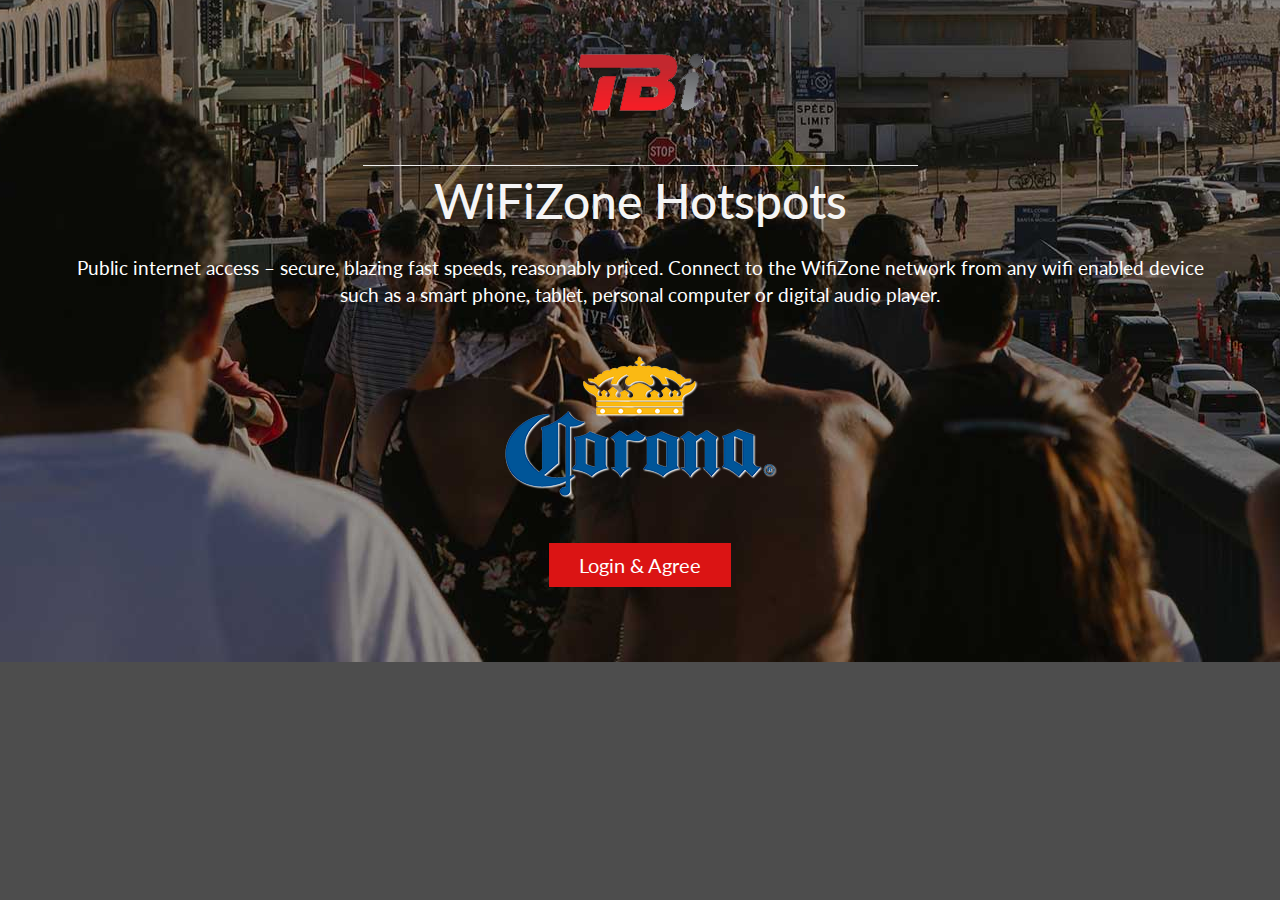
==== index.html @ 236fcb03 "inicia proyecto" ====
<!DOCTYPE html>
<html lang="en">
<head>
	<meta charset="UTF-8">
	<title>Wifi</title>

	<meta charset="utf-8">
	    <title>Wifi</title>
	    <meta name="viewport" content="width=device-width,  minimum-scale=1,  maximum-scale=1">
	    <meta name="description" content="">
	    <meta name="author" content="">
		<!-- Styles-->
		<link rel="shortcut icon" href="img/favicon.png">
		<link rel="stylesheet" href="css/style.css">
		

</head>
<body>

<header class="contenedor">
	<div class="container">
		<div class="row">

			<!-- lOGO -->
				<div class="col-xs-12 logo">
					<img src="img/logo.png" alt="logo">
				</div>
				
				<div class="col-xs-offset-3 col-xs-6 regla">
					<hr>
				</div>

			<!-- ENCABEZADO -->
				<div class="col-xs-12 encabezado contenedor">
					
					<h2>WiFiZone Hotspots</h2>
					<p>Public internet access – secure, blazing fast speeds, reasonably priced. Connect to the WifiZone network from any wifi enabled device such as a smart phone, tablet, personal computer or digital audio player.</p>
					<div class="col-md-12" id="corona">
						<img src="img/corona.png" alt="corona">
					</div>
					<a href="aterrizaje.html">Login & Agree</a>
				</div>
		</div>
	</div>
</header>

<script src="js/bootstrap.js"></script>
</body>
</html>
---- css/style.css ----
/* ---------------------------------------------------------------------- */
/*	Import styles
/* ---------------------------------------------------------------------- */

@import url("../css/normalize.css");

/* bootstrap.css  - include resetes ( Media querys, grid-responsive,layout).*/
@import url("../css/bootstrap/bootstrap.css");
@import url("../css/bootstrap/bootstrap-theme.css");

/* Fonts*/
@import url(http://fonts.googleapis.com/css?family=Droid+Serif:400,700);
@import url(http://fonts.googleapis.com/css?family=Lato:100,300,400,700,900);


/* Font Awesome */
@import url("../css/font-awesome.min.css");



/* ESTILOS GENERALES*/


body{
	
	background-color: #4d4d4d;
	line-height:30px;
	color:#4d4d4d;
	font-family: Lato;
	font-size: 16px;
	font-weight: 300;
	
}
a{	
	color: #575757;
}

p{
	line-height: 27px;
	font-weight: lighter;
	color: #9a9a9a;
	word-wrap: break-word;
	font-size: 1.2em;
}
h1 {font-size:24px;}
h2 {font-size: 3em;
	font-weight: 800px;}
h3 {font-size:18px;}
h4 {font-size:16px;}
h5 {font-size:14px;}
h6 {font-size:12px;}

h1, h2, h3, h4, h5, h6 {
	
	font-weight: 300;
	line-height: 30px;
	color: #f5f5f5;
	margin: 0;	
}
img{
	max-width: 100%;
}
.clearfix{
	width:1px;
	height:1px;	
	display:block;
	clear:both;
	content:" , ";
}


.contenedor{

	padding: 5% 0;
}

/* HEADER */

header{

	background-color: #4d4d4d;
	background-image: url("../img/background.jpg");
	background-position: bottom center;
	background-repeat: no-repeat;

	
}

.regla{

	color: #f5f5f5;
	text-align: center;
	height: 1px;
	margin-top: 2em;
}

/* LOGO */

.logo{

	text-align: center;
	margin-top: 10vh;
}


/* Encabezado*/

.encabezado{

	text-align: center;
}

.encabezado h2{

	font-weight: 500;
}

.encabezado p{

	color:#fff;
	font-weight: 400;
	margin-top: 2em;
	margin-bottom: 2em;
}

#corona{

	margin-bottom: 3em;
}

.encabezado a{

	background-color: #DB1414;
	color: #fff;
	cursor: pointer;
	font-size: 20px;
	font-weight: 400;
	padding: 0.5em 1.5em;
	text-align: center;
	text-decoration: none;

	-webkit-transition: 1s linear all;
	-o-transition: 1s linear all;
	transition: 1s linear all;

}

.encabezado a:hover{

	background-color: transparent;
	border: 2px solid #fff;
}

/* Video */

#player{

	width:100%; 
	height:500px;
	margin-bottom: 3.1em;
}



/* ---------------------------------------------------------------------- */
/*  Version 1920px
/* ---------------------------------------------------------------------- */

@media handheld, only screen and (max-width: 1920px) {	

.contenedor{

	padding: 6em 0;
}

.logo{

	text-align: center;
	margin-top: 8.2vh;
}

}

/* ---------------------------------------------------------------------- */
/*  Version 1680px
/* ---------------------------------------------------------------------- */

@media handheld, only screen and (max-width: 1680px) {	

.contenedor{

	padding: 5.9em 0;
}

.logo{

	text-align: center;
	margin-top: 7.5vh;
}

}


/* ---------------------------------------------------------------------- */
/*  Version 1368px
/* ---------------------------------------------------------------------- */

@media handheld, only screen and (max-width: 1368px) {

.contenedor{

	padding: 2.5em 0;
}


.logo{

	text-align: center;
	margin-top: 1vh;
}

#player{

	width:100%; 
	height:300px;
	margin-bottom: 0em;
}


}


/* ---------------------------------------------------------------------- */
/*  Version 1024px
/* ---------------------------------------------------------------------- */

@media handheld, only screen and (max-width: 1024px) {


.contenedor{

	padding: 3.6em 0;
}


.logo{

	text-align: center;
	margin-top: 2vh;
}




}



/* ---------------------------------------------------------------------- */
/*  Version 480px
/* ---------------------------------------------------------------------- */

@media handheld, only screen and (max-width: 480px) {


	#player{

	width:90%; 
	height:300px;
	margin-bottom: 0em;
}


}
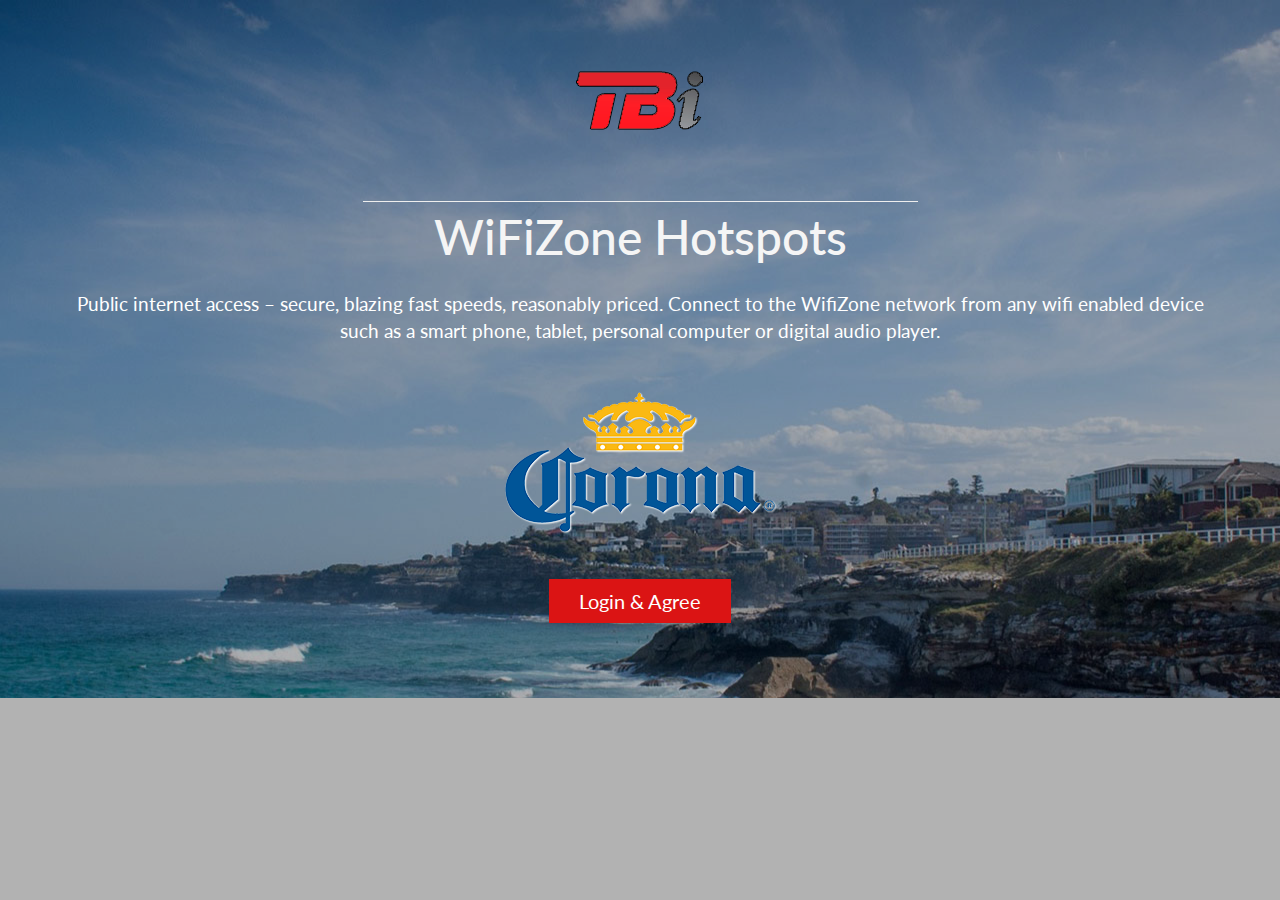
==== commit 49c179a6: "tercera revision landing final" ====
--- a/index.html
+++ b/index.html
@@ -18,6 +18,7 @@
 <body>
 
 <header class="contenedor">
+<div class="bg-img"></div>
 	<div class="container">
 		<div class="row">
 
--- a/css/style.css
+++ b/css/style.css
@@ -24,7 +24,7 @@
 
 body{
 	
-	background-color: #4d4d4d;
+	
 	line-height:30px;
 	color:#4d4d4d;
 	font-family: Lato;
@@ -72,8 +72,11 @@
 
 .contenedor{
 
+	
 	padding: 5% 0;
 }
+
+
 
 /* HEADER */
 
@@ -81,11 +84,23 @@
 
 	background-color: #4d4d4d;
 	background-image: url("../img/background.jpg");
-	background-position: bottom center;
+	background-position: top center;
 	background-repeat: no-repeat;
-
-	
-}
+	
+
+}
+
+.bg-img{
+
+   position: absolute;
+   top: 0;
+   left: 0;
+   width: 100%;
+   height: 100vh;
+   background-color: black;
+   opacity: 0.3;
+}
+
 
 .regla{
 
@@ -154,7 +169,7 @@
 
 /* Video */
 
-#player{
+#player iframe{
 
 	width:100%; 
 	height:500px;
@@ -220,7 +235,7 @@
 	margin-top: 1vh;
 }
 
-#player{
+#player iframe{
 
 	width:100%; 
 	height:300px;
@@ -255,7 +270,18 @@
 
 }
 
-
+/* ---------------------------------------------------------------------- */
+/*  Version 768px
+/* ---------------------------------------------------------------------- */
+
+@media handheld, only screen and (max-width: 768px) {
+
+	header.contenedor {
+    padding: 16em 0;
+}
+
+
+}
 
 /* ---------------------------------------------------------------------- */
 /*  Version 480px
@@ -264,12 +290,27 @@
 @media handheld, only screen and (max-width: 480px) {
 
 
-	#player{
-
-	width:90%; 
+	#player iframe{
+
+	width:100%; 
 	height:300px;
 	margin-bottom: 0em;
 }
 
+header.contenedor {
+    padding: 2em 2em;
+
+}
+
+#corona img{
+
+	width: 50%;
+}
+
+.encabezado h2{
+
+	line-height: 1em;
+}
+
 
 }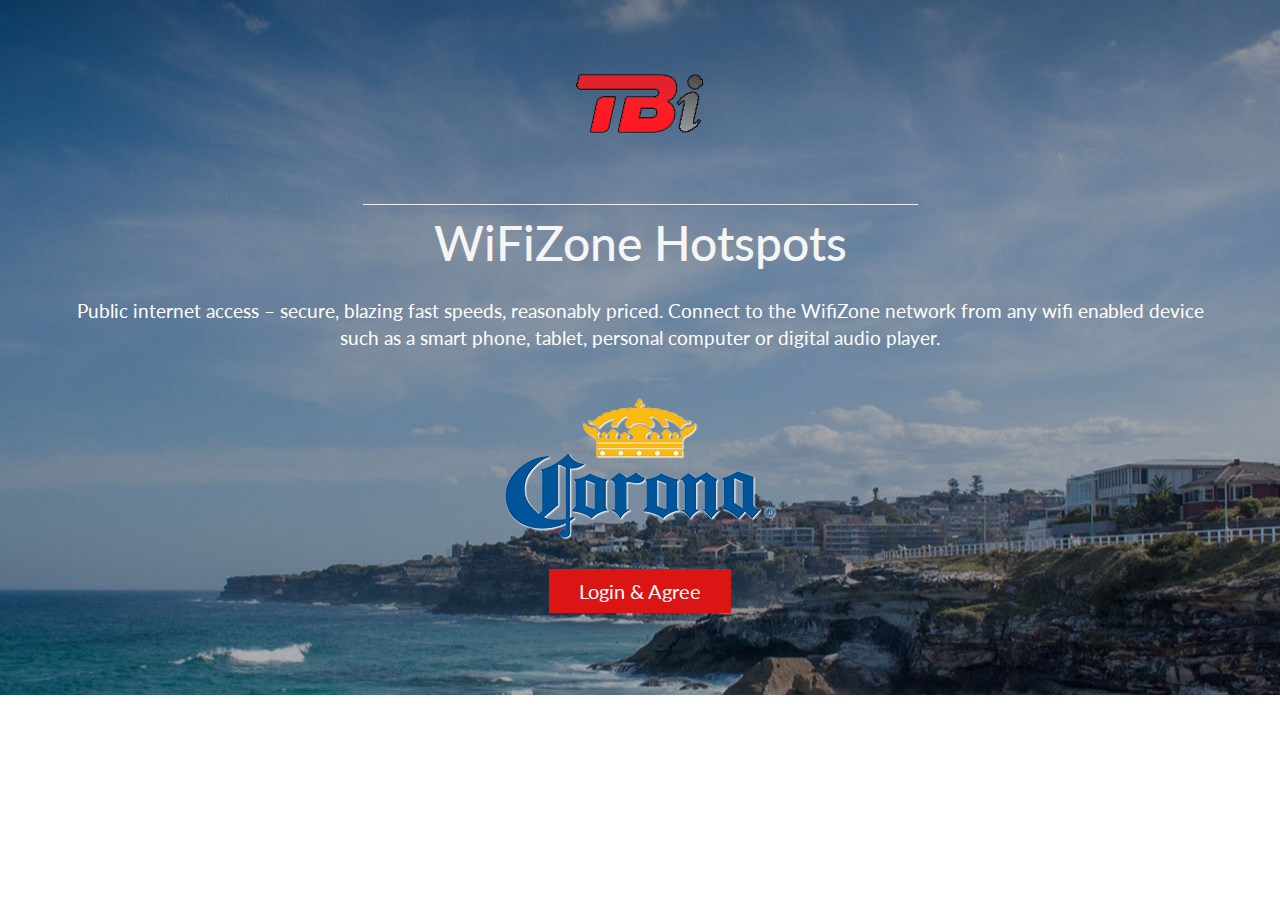
==== commit 9d32c400: "tercera revision 2" ====
--- a/index.html
+++ b/index.html
@@ -18,7 +18,6 @@
 <body>
 
 <header class="contenedor">
-<div class="bg-img"></div>
 	<div class="container">
 		<div class="row">
 
--- a/css/style.css
+++ b/css/style.css
@@ -87,19 +87,10 @@
 	background-position: top center;
 	background-repeat: no-repeat;
 	
-
-}
-
-.bg-img{
-
-   position: absolute;
-   top: 0;
-   left: 0;
-   width: 100%;
-   height: 100vh;
-   background-color: black;
-   opacity: 0.3;
-}
+	
+
+}
+
 
 
 .regla{
@@ -115,7 +106,7 @@
 .logo{
 
 	text-align: center;
-	margin-top: 10vh;
+	
 }
 
 
@@ -141,7 +132,21 @@
 
 #corona{
 
-	margin-bottom: 3em;
+	margin-bottom: 2em;
+	text-align: center;
+}
+
+#corona2{
+
+	margin-bottom: 2em;
+	text-align: center;
+}
+
+#corona2 img{
+
+	width: 40%;
+	    margin-top: -1em;
+
 }
 
 .encabezado a{
@@ -169,6 +174,10 @@
 
 /* Video */
 
+video#myvideo {
+    width: 100%!important;
+}
+
 #player iframe{
 
 	width:100%; 
@@ -176,6 +185,11 @@
 	margin-bottom: 3.1em;
 }
 
+.col-xs-12.esvideo {
+    overflow: hidden;
+}
+
+
 
 
 /* ---------------------------------------------------------------------- */
@@ -186,14 +200,10 @@
 
 .contenedor{
 
-	padding: 6em 0;
-}
-
-.logo{
-
-	text-align: center;
-	margin-top: 8.2vh;
-}
+	padding: 7em 0;
+}
+
+
 
 }
 
@@ -205,13 +215,13 @@
 
 .contenedor{
 
-	padding: 5.9em 0;
-}
-
-.logo{
-
-	text-align: center;
-	margin-top: 7.5vh;
+	padding: 6.3em 0;
+}
+
+.logo{
+
+	text-align: center;
+	
 }
 
 }
@@ -225,7 +235,7 @@
 
 .contenedor{
 
-	padding: 2.5em 0;
+	padding: 3.9em 0;
 }
 
 
@@ -243,8 +253,21 @@
 }
 
 
-}
-
+
+}
+
+
+/* ---------------------------------------------------------------------- */
+/*  Version 1368px
+/* ---------------------------------------------------------------------- */
+
+@media handheld, only screen and (max-width: 1368px) {
+
+.contenedor{
+
+	padding: 2.7em 0;
+}
+}
 
 /* ---------------------------------------------------------------------- */
 /*  Version 1024px
@@ -255,7 +278,7 @@
 
 .contenedor{
 
-	padding: 3.6em 0;
+	padding: 3.8em 0;
 }
 
 
@@ -276,8 +299,8 @@
 
 @media handheld, only screen and (max-width: 768px) {
 
-	header.contenedor {
-    padding: 16em 0;
+.contenedor {
+    padding: 6em 0!important;
 }
 
 
@@ -289,17 +312,14 @@
 
 @media handheld, only screen and (max-width: 480px) {
 
-
-	#player iframe{
-
-	width:100%; 
-	height:300px;
-	margin-bottom: 0em;
-}
-
-header.contenedor {
-    padding: 2em 2em;
-
+.contenedor {
+    padding: 1em 0!important;
+}
+
+.logo{
+
+	text-align: center;
+	margin-top: 0;
 }
 
 #corona img{
@@ -313,4 +333,5 @@
 }
 
 
+
 }